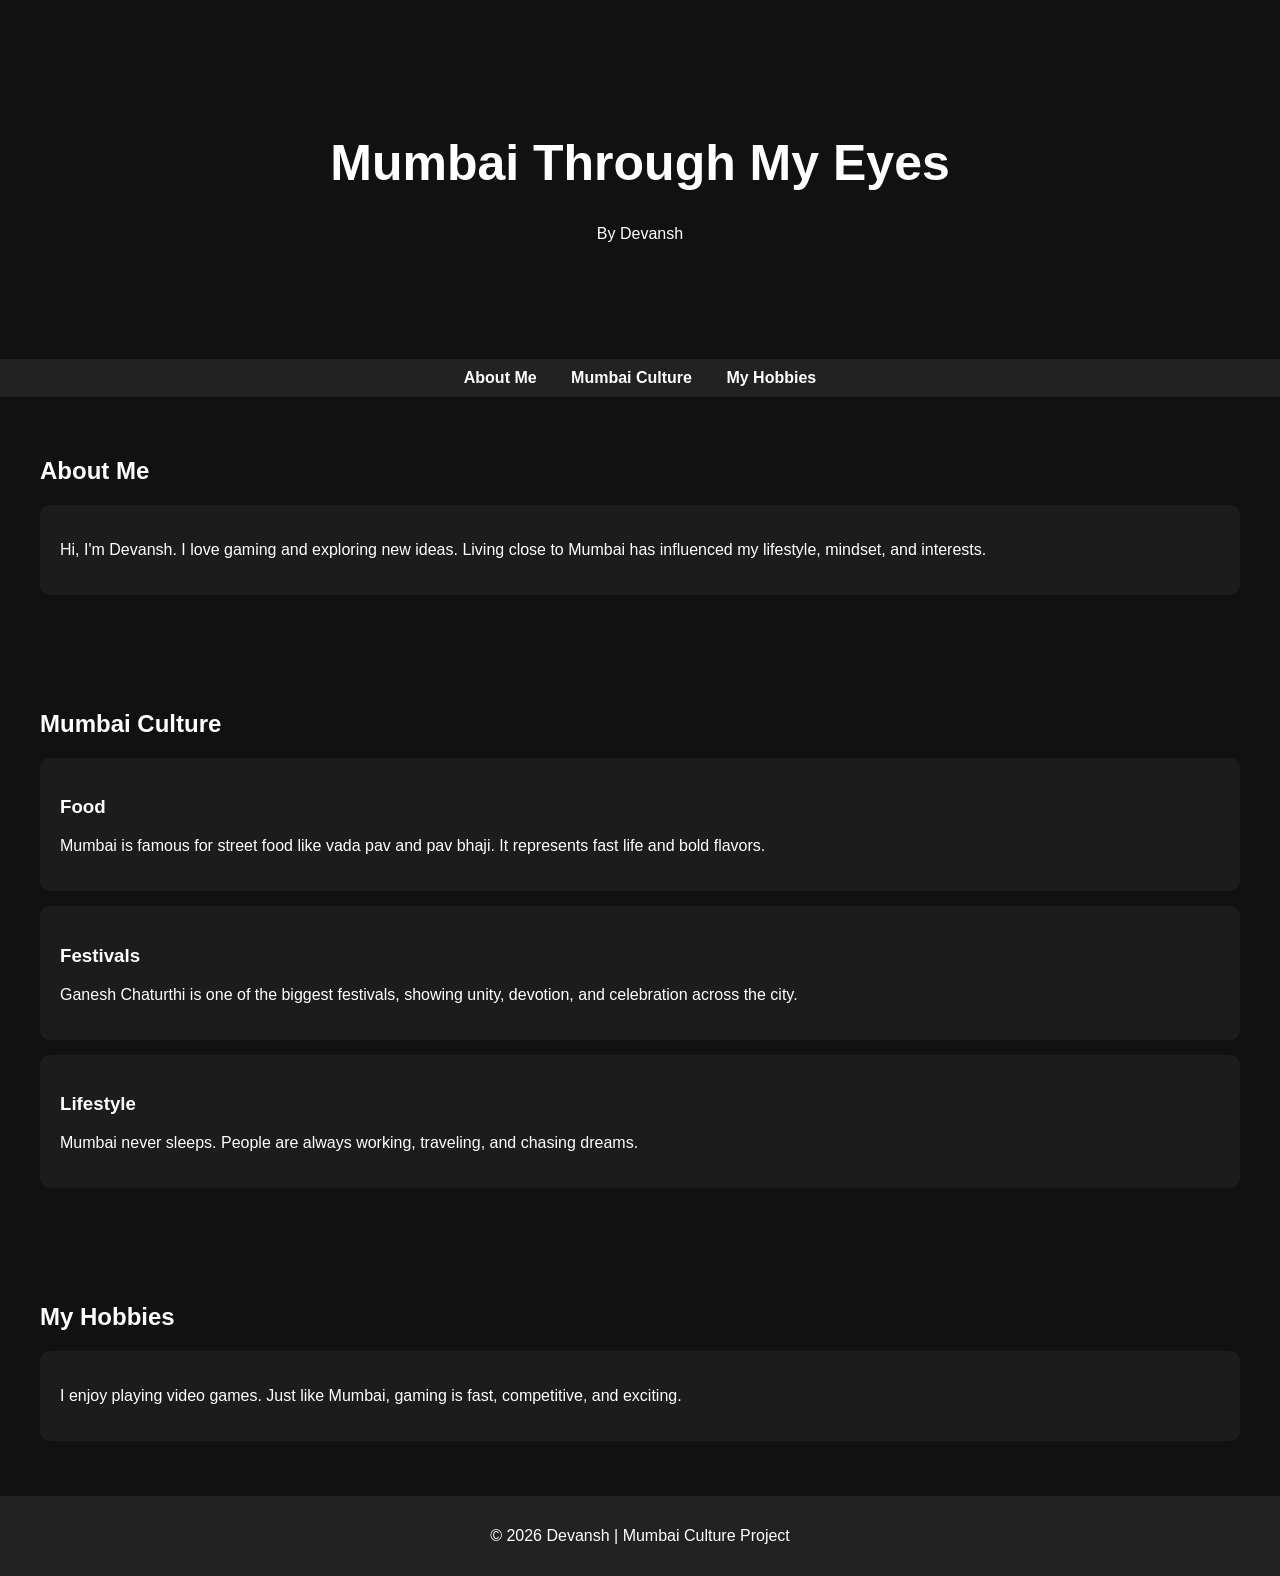
==== index.html @ ef716ae8 "Add Mumbai webpage" ====
<!DOCTYPE html>
<html lang="en">
<head>
  <meta charset="UTF-8">
  <title>Mumbai Through My Eyes</title>
  <style>
    body {
      margin: 0;
      font-family: Arial, sans-serif;
      background-color: #111;
      color: white;
    }

    header {
      background: url('https://images.unsplash.com/photo-1567157577867-05ccb1388e66') no-repeat center/cover;
      padding: 100px 20px;
      text-align: center;
    }

    header h1 {
      font-size: 50px;
    }

    nav {
      background: #222;
      padding: 10px;
      text-align: center;
    }

    nav a {
      color: white;
      margin: 0 15px;
      text-decoration: none;
      font-weight: bold;
    }

    section {
      padding: 40px;
    }

    .card {
      background: #1c1c1c;
      padding: 20px;
      margin: 15px 0;
      border-radius: 10px;
    }

    footer {
      background: #222;
      text-align: center;
      padding: 15px;
    }
  </style>
</head>

<body>

<header>
  <h1>Mumbai Through My Eyes</h1>
  <p>By Devansh</p>
</header>

<nav>
  <a href="#about">About Me</a>
  <a href="#culture">Mumbai Culture</a>
  <a href="#hobbies">My Hobbies</a>
</nav>

<section id="about">
  <h2>About Me</h2>
  <div class="card">
    <p>
      Hi, I'm Devansh. I love gaming and exploring new ideas. Living close to Mumbai has influenced my lifestyle, mindset, and interests.
    </p>
  </div>
</section>

<section id="culture">
  <h2>Mumbai Culture</h2>

  <div class="card">
    <h3>Food</h3>
    <p>
      Mumbai is famous for street food like vada pav and pav bhaji. It represents fast life and bold flavors.
    </p>
  </div>

  <div class="card">
    <h3>Festivals</h3>
    <p>
      Ganesh Chaturthi is one of the biggest festivals, showing unity, devotion, and celebration across the city.
    </p>
  </div>

  <div class="card">
    <h3>Lifestyle</h3>
    <p>
      Mumbai never sleeps. People are always working, traveling, and chasing dreams.
    </p>
  </div>

</section>

<section id="hobbies">
  <h2>My Hobbies</h2>
  <div class="card">
    <p>
      I enjoy playing video games. Just like Mumbai, gaming is fast, competitive, and exciting.
    </p>
  </div>
</section>

<footer>
  <p>© 2026 Devansh | Mumbai Culture Project</p>
</footer>

</body>
</html>
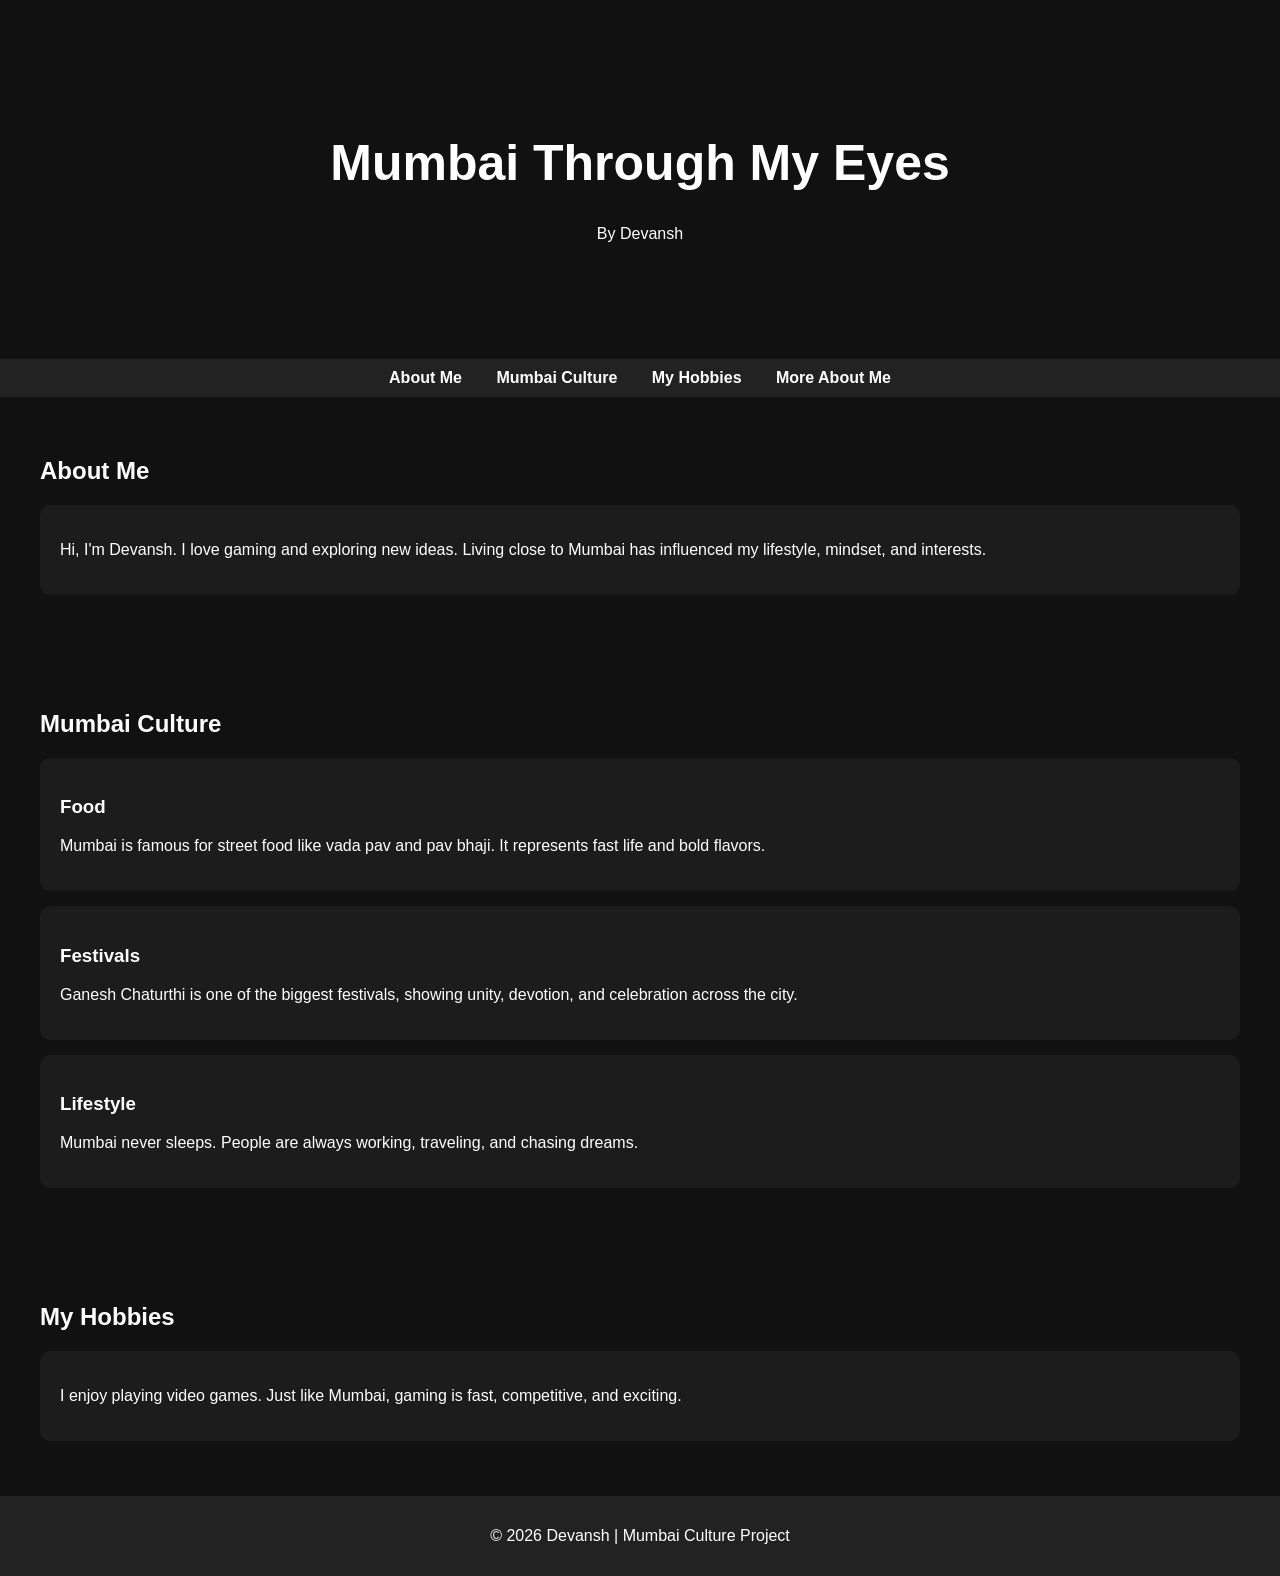
==== commit 35417746: "Add link to about me page" ====
--- a/index.html
+++ b/index.html
@@ -64,6 +64,7 @@
   <a href="#about">About Me</a>
   <a href="#culture">Mumbai Culture</a>
   <a href="#hobbies">My Hobbies</a>
+  <a href="My webpage.html">More About Me</a>
 </nav>
 
 <section id="about">
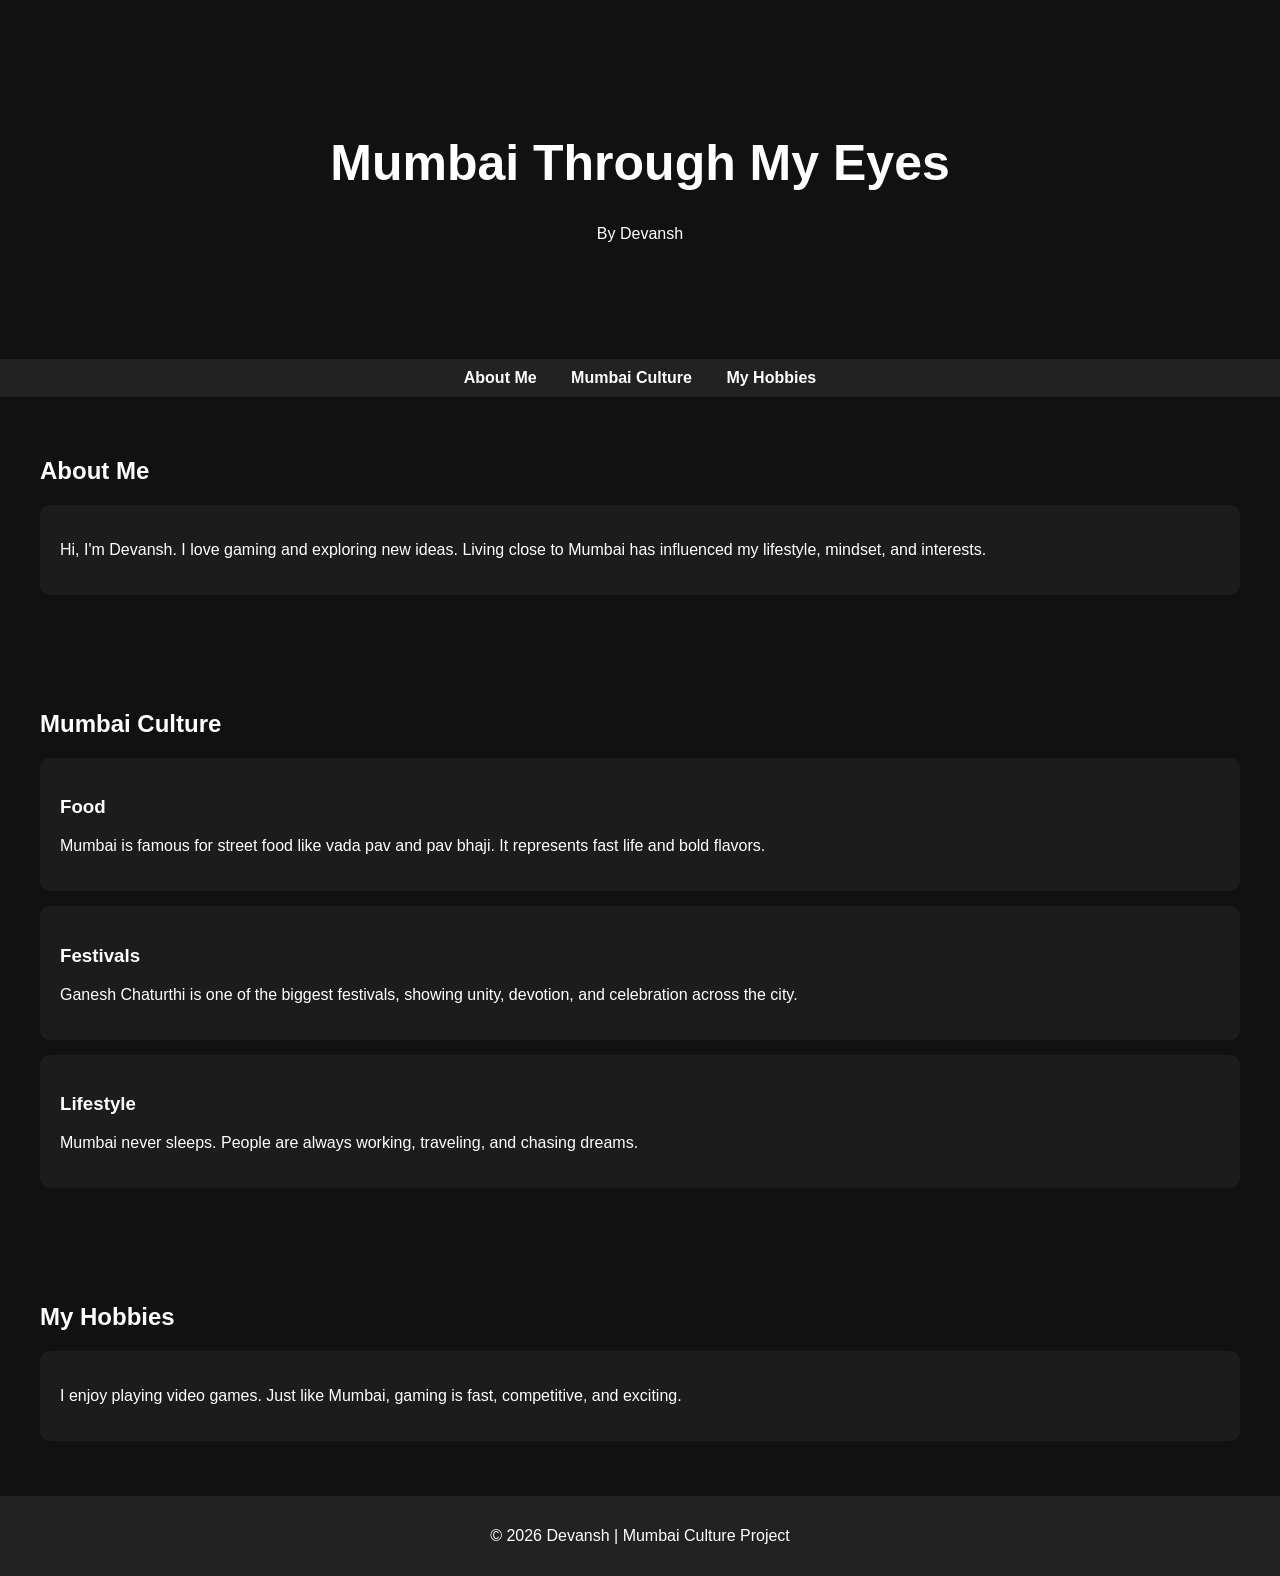
==== commit 5d55b70e: "Remove more about me link" ====
--- a/index.html
+++ b/index.html
@@ -64,7 +64,6 @@
   <a href="#about">About Me</a>
   <a href="#culture">Mumbai Culture</a>
   <a href="#hobbies">My Hobbies</a>
-  <a href="My webpage.html">More About Me</a>
 </nav>
 
 <section id="about">
